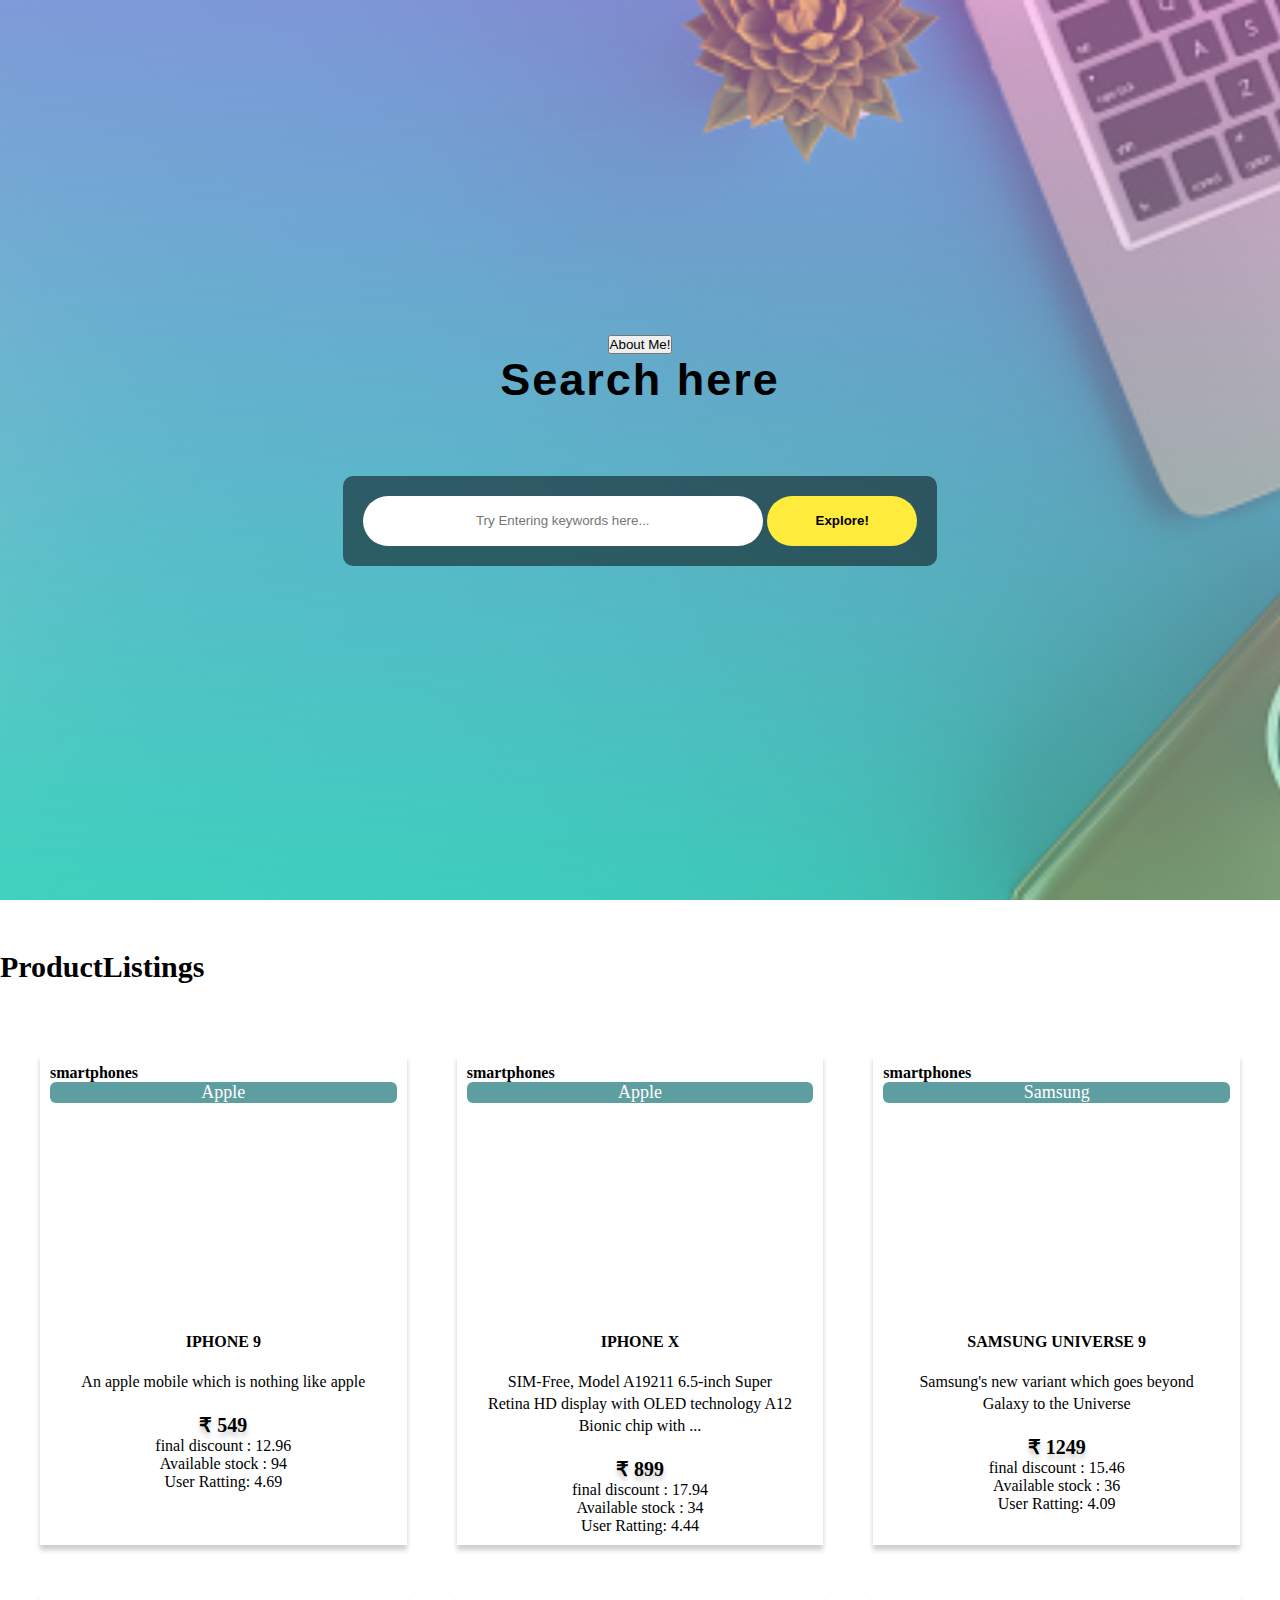
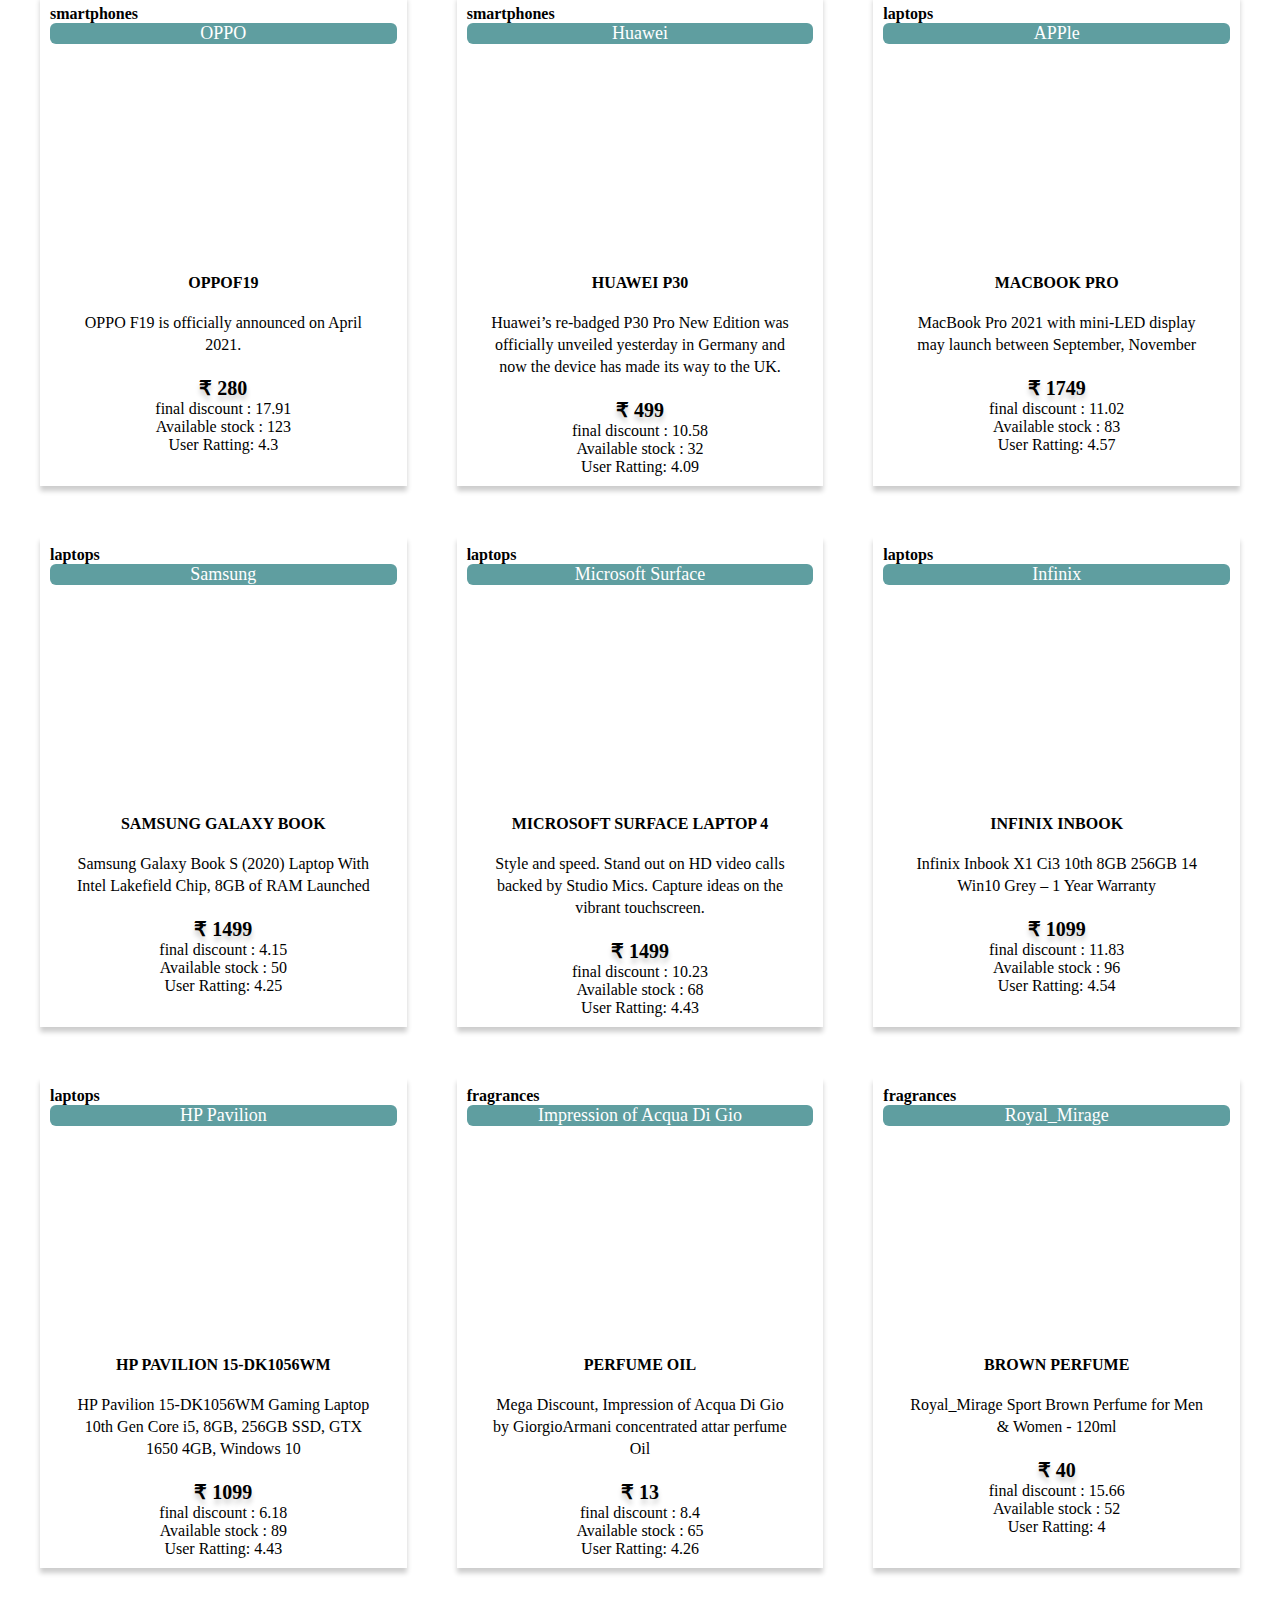
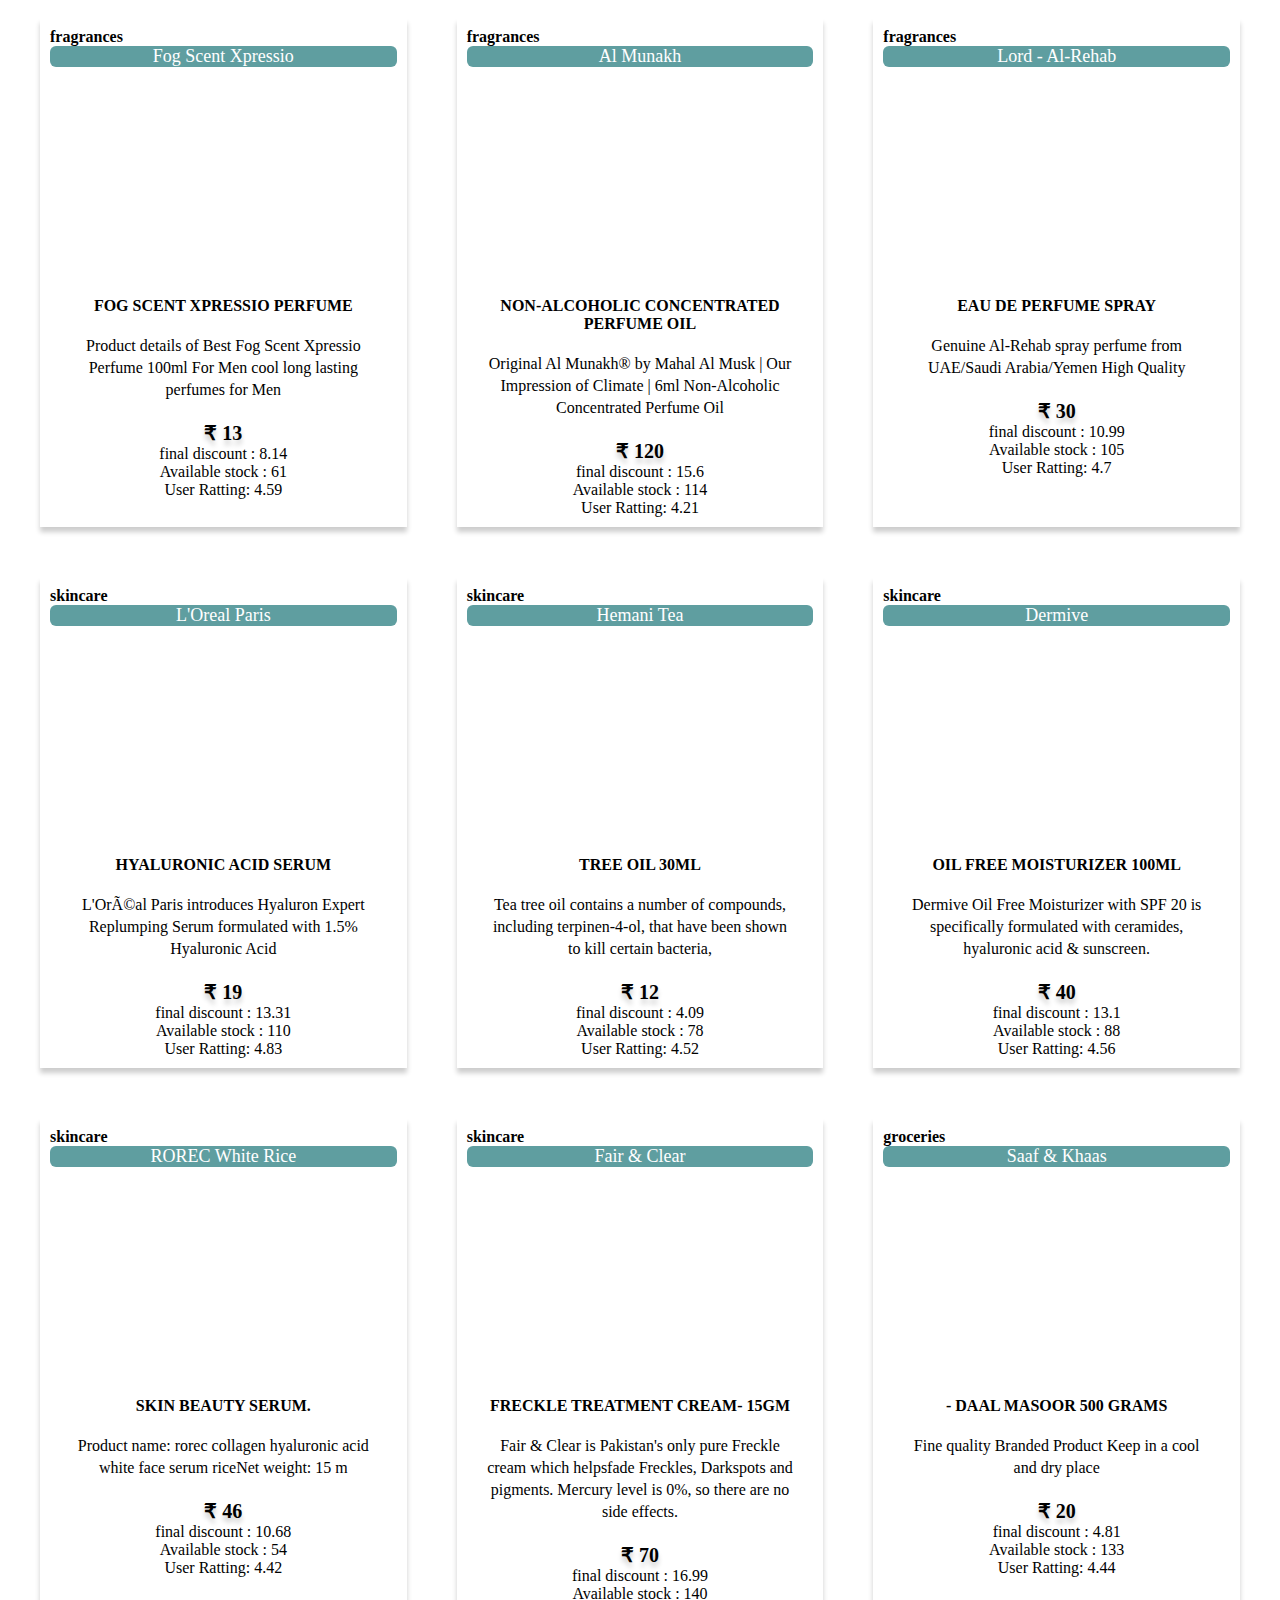
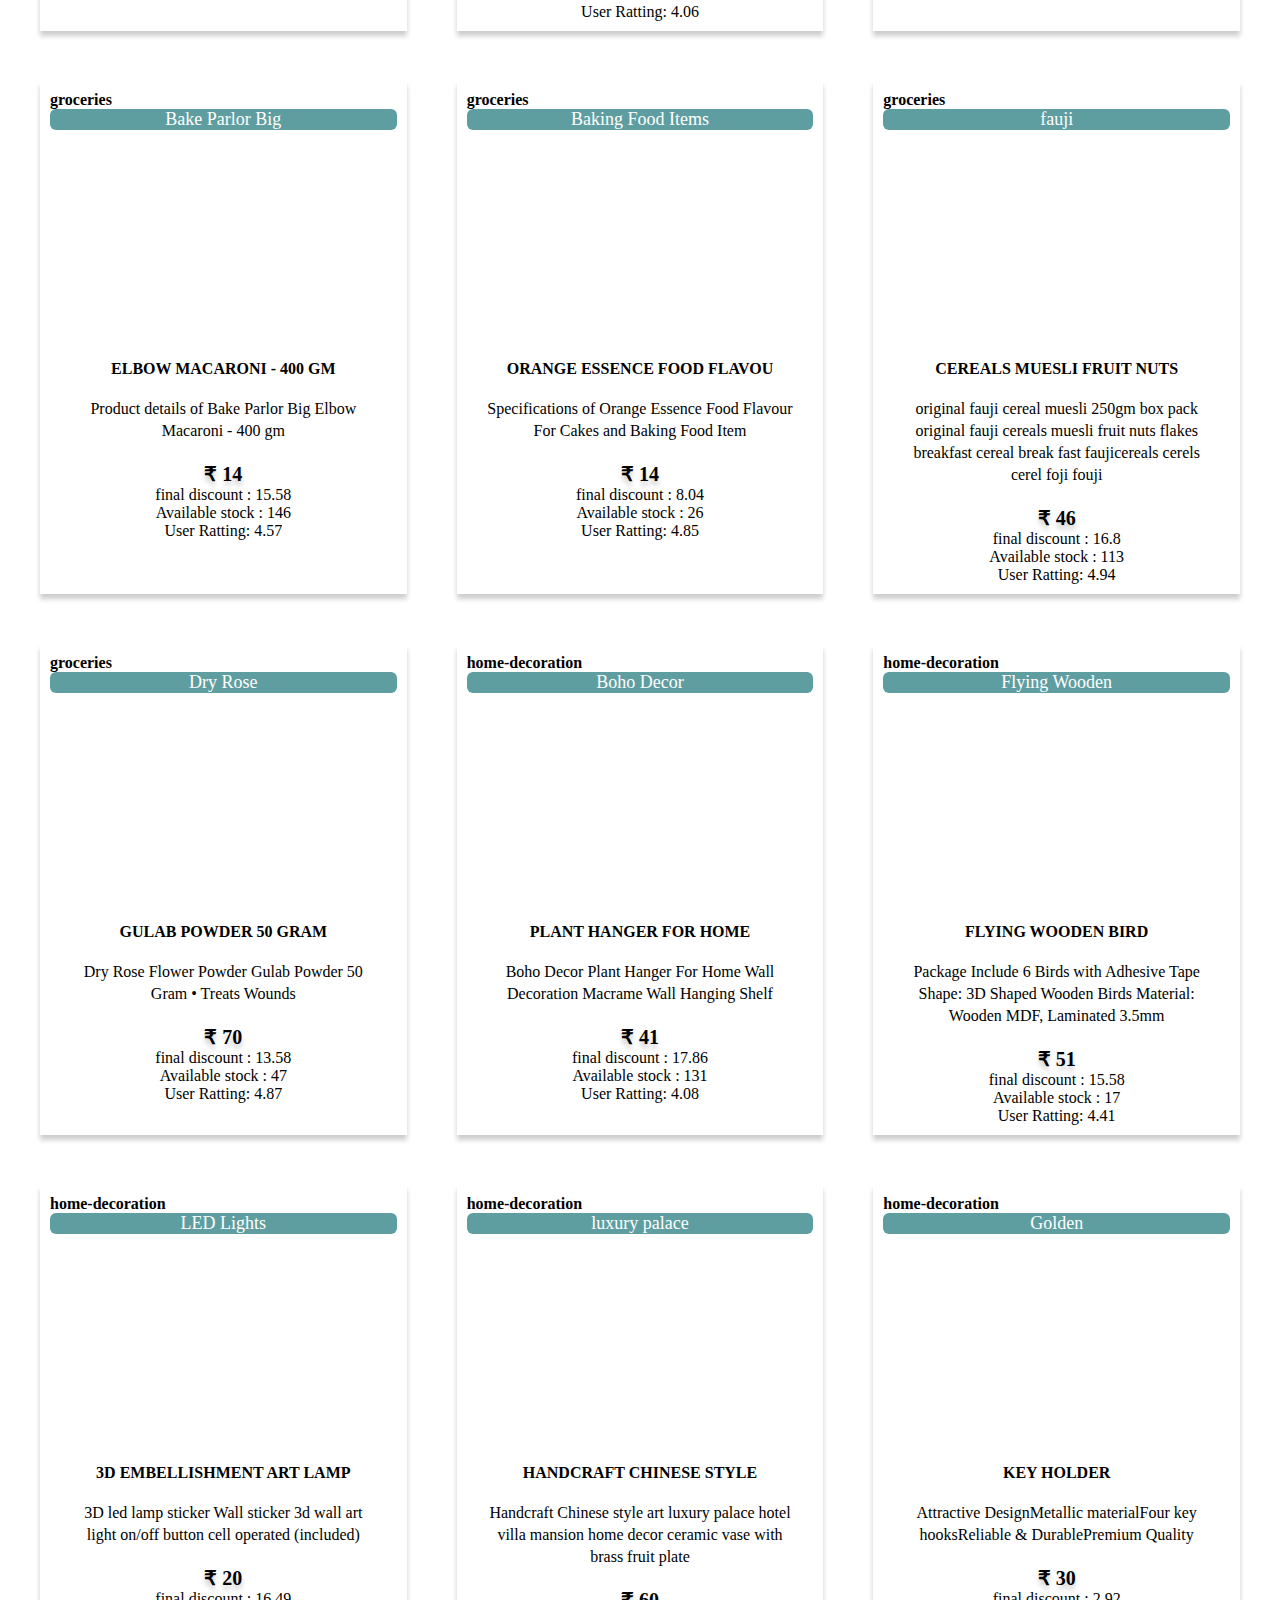
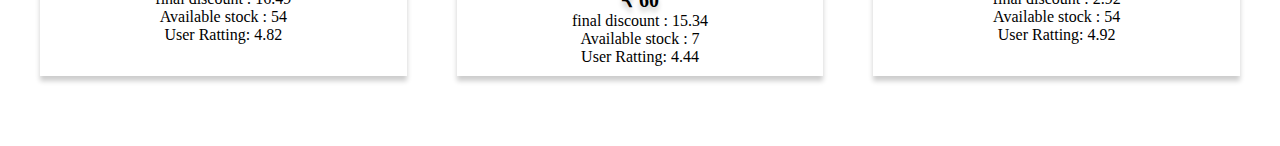
==== index.html @ f505f9ce "Intial commit" ====
<!DOCTYPE html>
<html lang="en">
<head>
    <meta charset="UTF-8">
    <meta http-equiv="X-UA-Compatible" content="IE=edge">
    <meta name="viewport" content="width=device-width, initial-scale=1.0">
<!-- boxicons -->
<link href='https://unpkg.com/boxicons@2.1.2/css/boxicons.min.css' rel='stylesheet'>
<!-- bootstrap css-->
<link href="https://cdn.jsdelivr.net/npm/bootstrap@5.0.2/dist/css/bootstrap.min.css" rel="stylesheet" integrity="sha384-EVSTQN3/azprG1Anm3QDgpJLIm9Nao0Yz1ztcQTwFspd3yD65VohhpuuCOmLASjC" crossorigin="anonymous">
<!-- bootstrap js -->
<script src="https://cdn.jsdelivr.net/npm/bootstrap@5.0.2/dist/js/bootstrap.bundle.min.js" integrity="sha384-MrcW6ZMFYlzcLA8Nl+NtUVF0sA7MsXsP1UyJoMp4YLEuNSfAP+JcXn/tWtIaxVXM" crossorigin="anonymous"></script>
<!-- google fonts -->
<link rel="preconnect" href="https://fonts.googleapis.com">
<link rel="preconnect" href="https://fonts.gstatic.com" crossorigin>
<link href="https://fonts.googleapis.com/css2?family=Montserrat:wght@400;600&display=swap" rel="stylesheet">
<!-- my stylesheet -->
<link rel="stylesheet" href="style.css">
<script src="script.js"></script>
    <title>WEBDEVTASK</title>
</head>
<body>
<div class="header">

<form>
    <button class="about_btn" type="button">About Me!</button>
    <h1>Search here</h1>
    <div class="form-box">
        <input type="text" class="search-field" placeholder="Try Entering keywords here...">
        <button class="search_btn" type="button">Explore!</button>

    </div>
</form>

</div>












<h2>ProductListings</h2>
<div class="products"></div>

</body>
</html>
---- style.css ----
*{
    margin: 0;
    padding: 0;
    box-sizing: border-box;
    text-align: center;
   }
   
   boby{
       font-family: 'Montserrat',sans-serif;
       min-height: 100vh;
       color : #555;
   }
   .header
   {
   background-image: linear-gradient(rgba(251, 147, 237, 0.5),rgba(122, 255, 184, 0.5)),url(header.jpg);
   height: 100vh;
   background-size:cover;
   background-position: center;
   display: flex;
   justify-content: center;
   align-items: center;
   font-family: sans-serif;
   }
   h1{
       color:black;
       margin-bottom: 70px;
       font-size: 45px;
       letter-spacing: 2px;
       font-weight: 600;
   }
   .search-field{
       height: 50px;
       padding: 10px;
       border: none;
       border-radius: 25px;
       outline: none;
       width: 400px;
   }
   
   .search_btn
   {
   height: 50px;
   width:150px;
   background: #ffeb3b;
   border: none;
   color: #000;
   border-radius: 25px;
   font-weight: 600;
   }
   
   .search_btn:hover{
       background:#ffc107;
       cursor: pointer;
   }
   .form-box
   {
   background:rgba(0,0,0,0.5);
   padding: 20px;
   border-radius: 10px;
   }
   
   
   
   
   h2{
       text-align: left;
       margin-top: 50px;
       font-size: 30px;
   
   }
   .products{
       display: grid;
       grid-template-columns: repeat(auto-fit,minmax(350px,auto));
       grid-gap: 50px;
       margin: 50px auto;
       max-width: 1240px;
       padding: 20px;
   }
   
   
   .product{
       padding: 10px;
       box-shadow:0 5px 5px rgba(0,0,0,0.2) ;
   
   }
   
   .frame {
       height: 200px;
       background: transparent no-repeat center;
       background-size: cover;
       width: 100%;
       border-radius: 8px;
   
     }
   .product .category
   {
    text-align: left;
   font-weight: 600;
   }
   .product .brand
   {
   text-align: center;
   font-size: large;
   background-color: cadetblue;
   border-radius: 6px;
   color: #fff;
   }
   
   .product .title{
       text-align: center;
       padding-top: 30px;
       padding-bottom: 20px;
       font-weight: 600 ;
       text-transform: uppercase;
   }
   
   .product .description{
       text-align: center;
       padding: 0 20px 20px 20px ;
       line-height: 22px;
   }
   .product .price{
       text-align: center;
       font-weight: 600;
       font-size: 20px;
       text-shadow: 0 5px 5px rgba(0,0,0,0.2);
   }
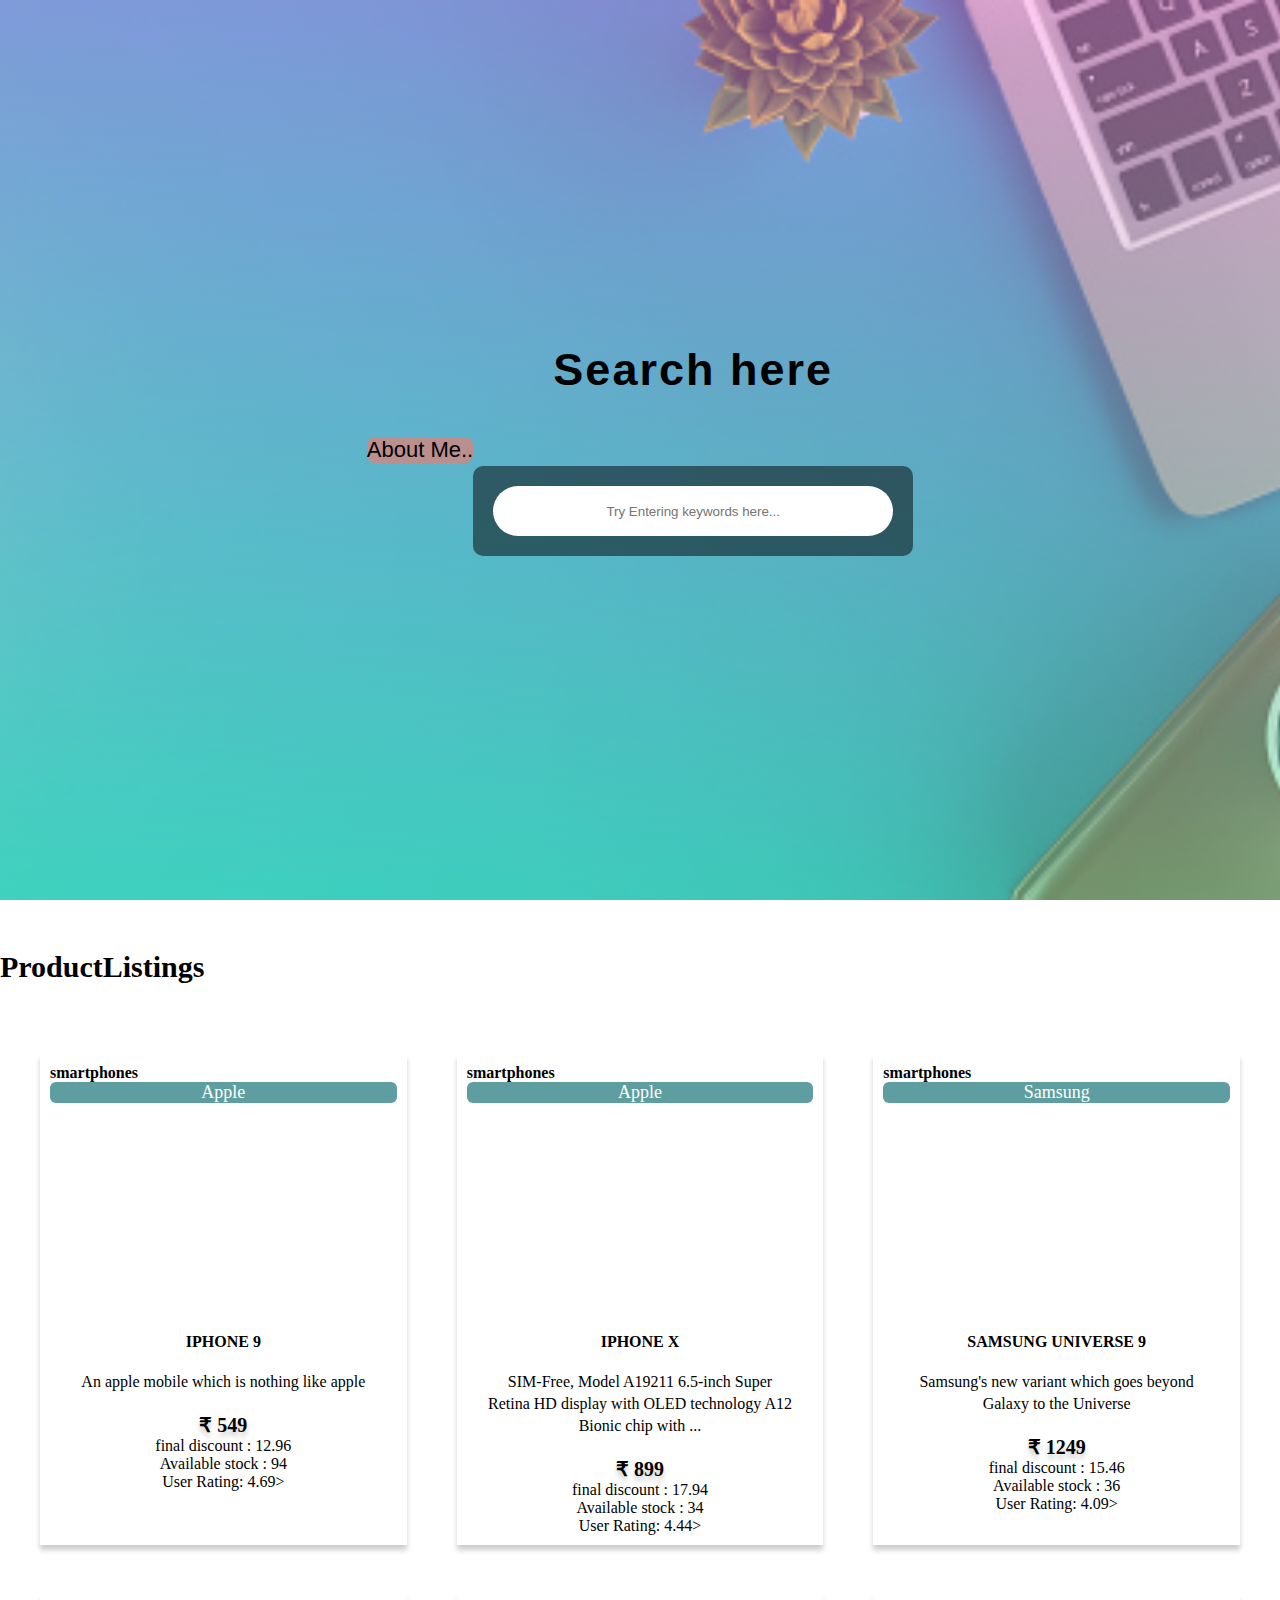
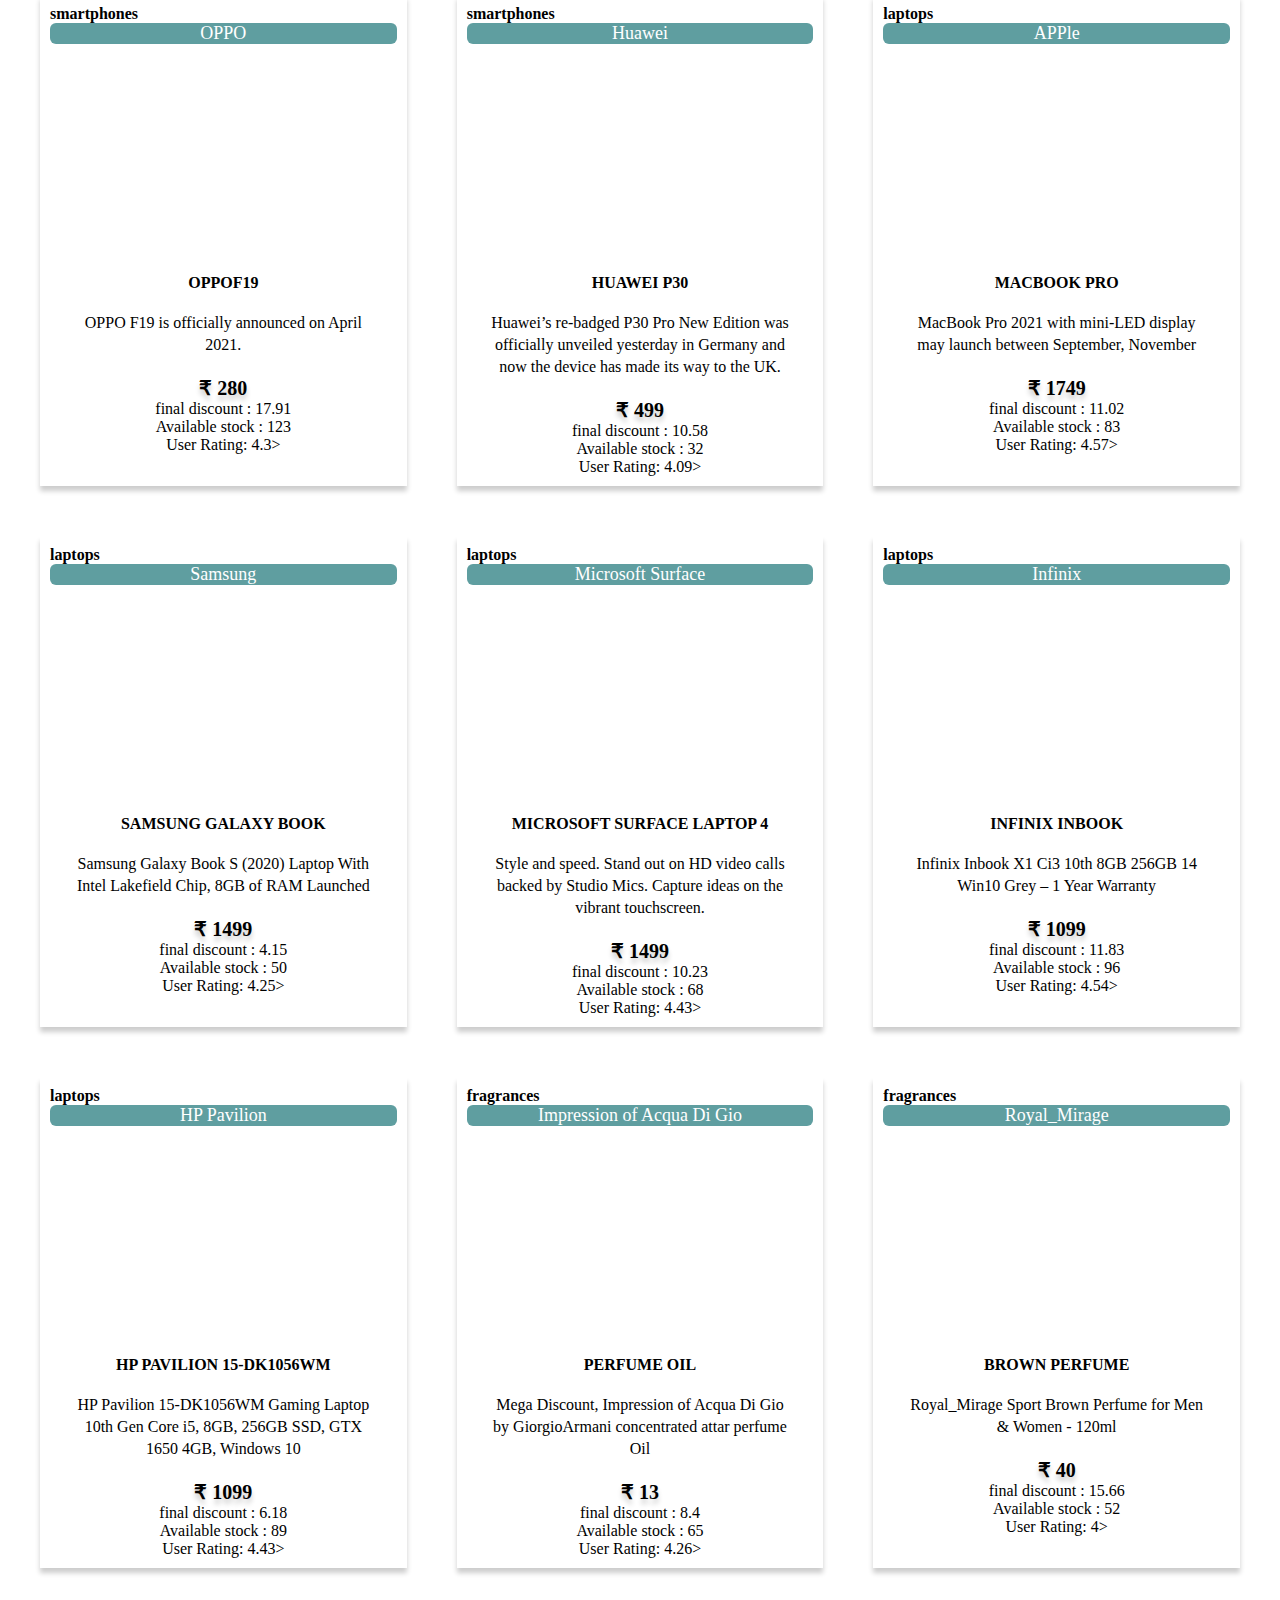
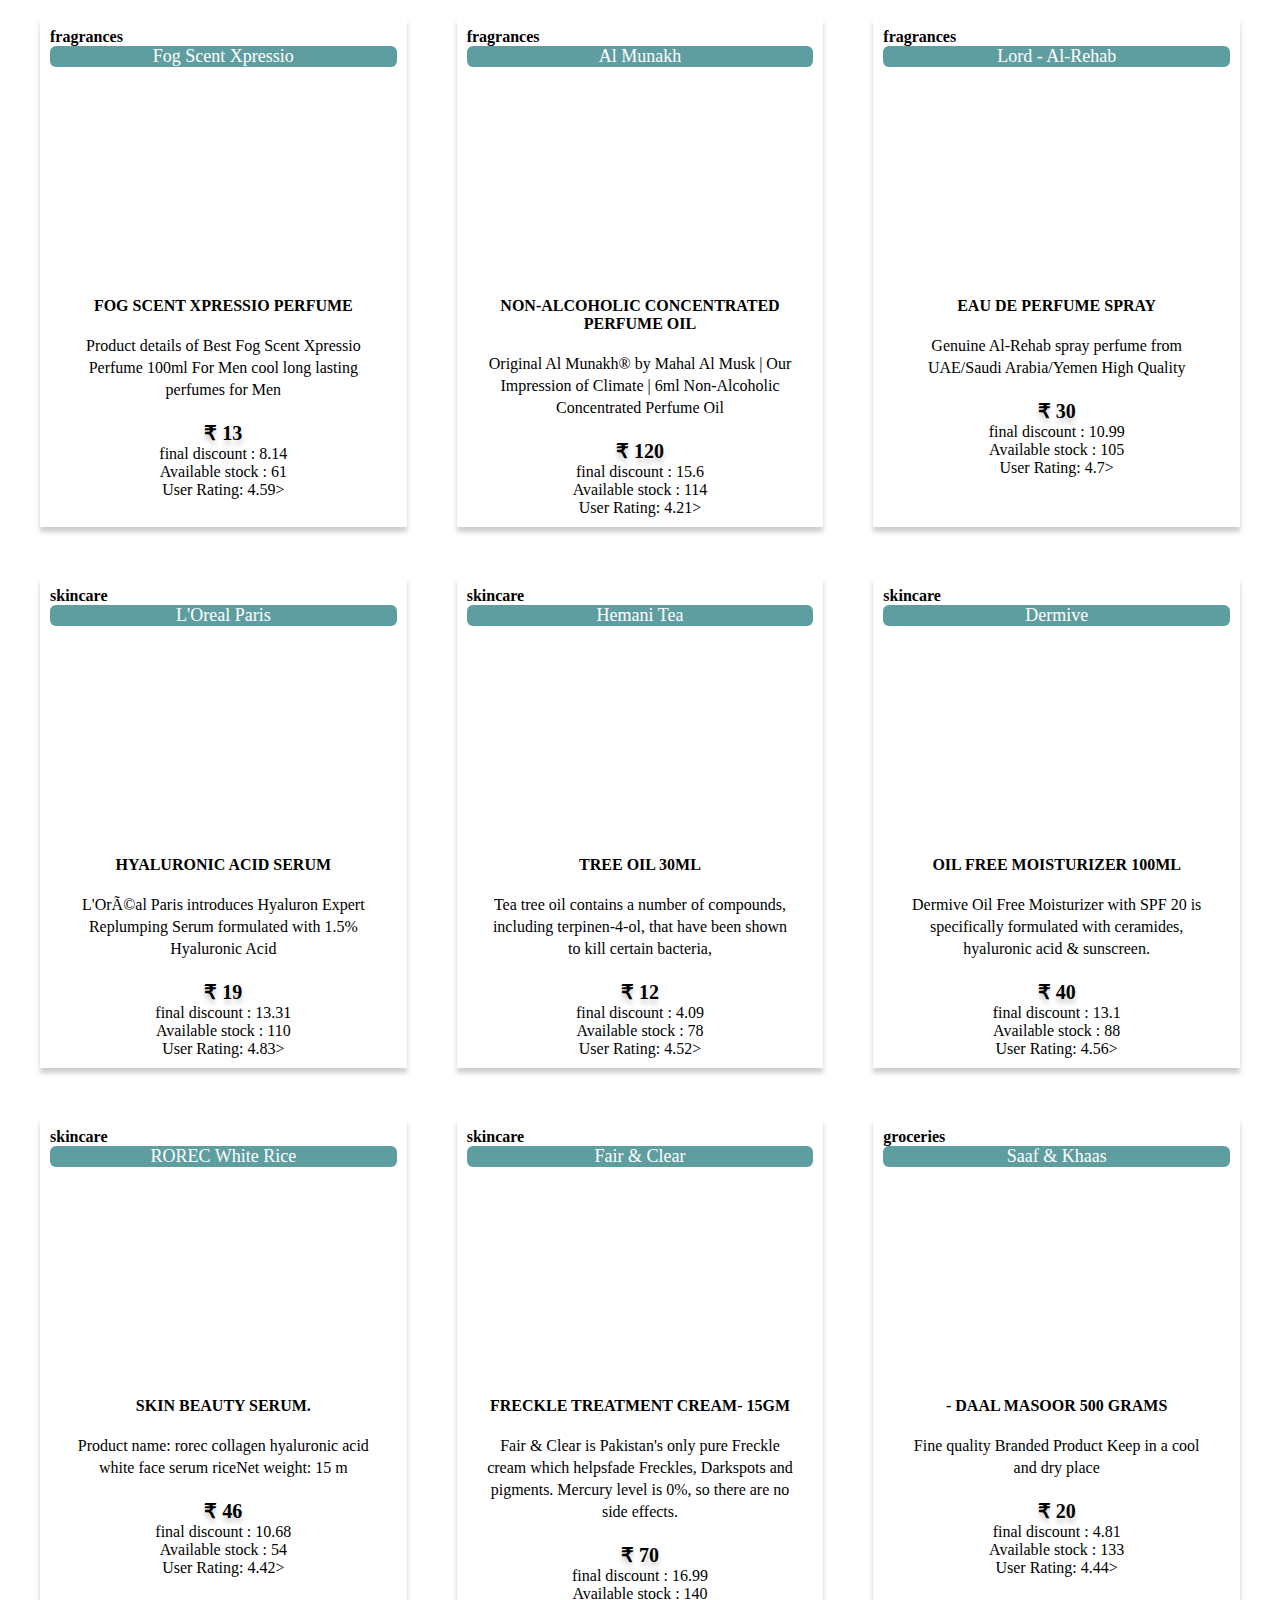
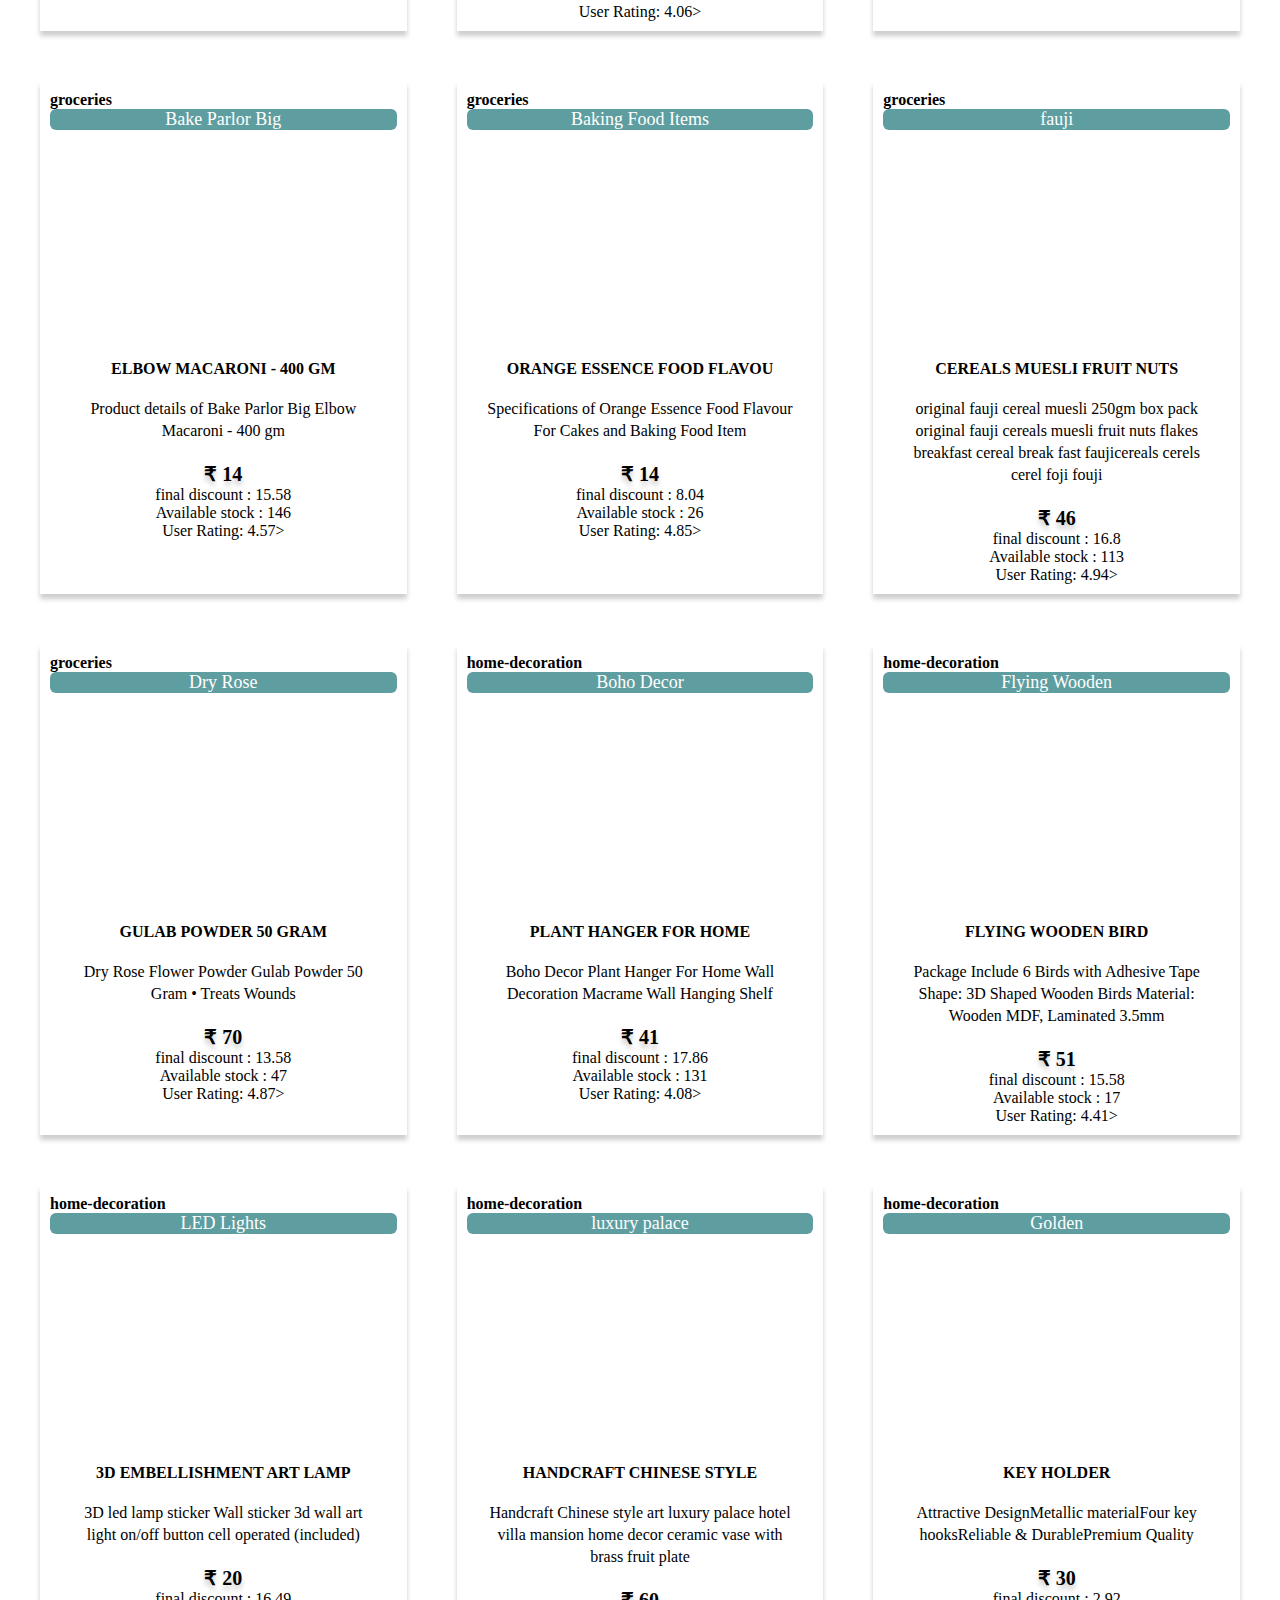
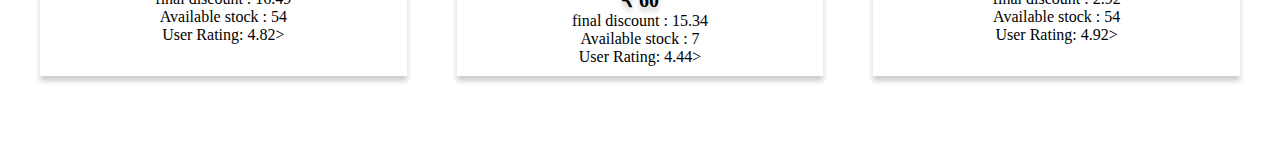
==== commit 54b64d38: "4th update" ====
--- a/index.html
+++ b/index.html
@@ -20,15 +20,14 @@
     <title>WEBDEVTASK</title>
 </head>
 <body>
-<div class="header">
+
+    <div class="header">
+    <button class="about_btn" type="button"><a href="aboutme.html">About Me..</a></button>
 
 <form>
-    <button class="about_btn" type="button">About Me!</button>
     <h1>Search here</h1>
     <div class="form-box">
-        <input type="text" class="search-field" placeholder="Try Entering keywords here...">
-        <button class="search_btn" type="button">Explore!</button>
-
+        <input type="text" id="myInput" class="search-field" placeholder="Try Entering keywords here...">
     </div>
 </form>
 
--- a/style.css
+++ b/style.css
@@ -10,6 +10,7 @@
        min-height: 100vh;
        color : #555;
    }
+
    .header
    {
    background-image: linear-gradient(rgba(251, 147, 237, 0.5),rgba(122, 255, 184, 0.5)),url(header.jpg);
@@ -37,21 +38,27 @@
        width: 400px;
    }
    
-   .search_btn
-   {
-   height: 50px;
-   width:150px;
-   background: #ffeb3b;
-   border: none;
-   color: #000;
-   border-radius: 25px;
-   font-weight: 600;
-   }
+   .header .about_btn a{
+      text-decoration: none;
+      cursor: pointer;
+      border: none;
    
-   .search_btn:hover{
-       background:#ffc107;
-       cursor: pointer;
-   }
+      color: black;
+      font-size: 22px;
+      font-weight: 300;
+      margin: 0%;
+      padding: 0;
+      
+    }
+    button{
+        text-align:top;
+        align-items:flex-start;
+        border: 0;
+        border-radius: 8px;
+    padding: 0;
+    background-color: rosybrown;
+}
+
    .form-box
    {
    background:rgba(0,0,0,0.5);
